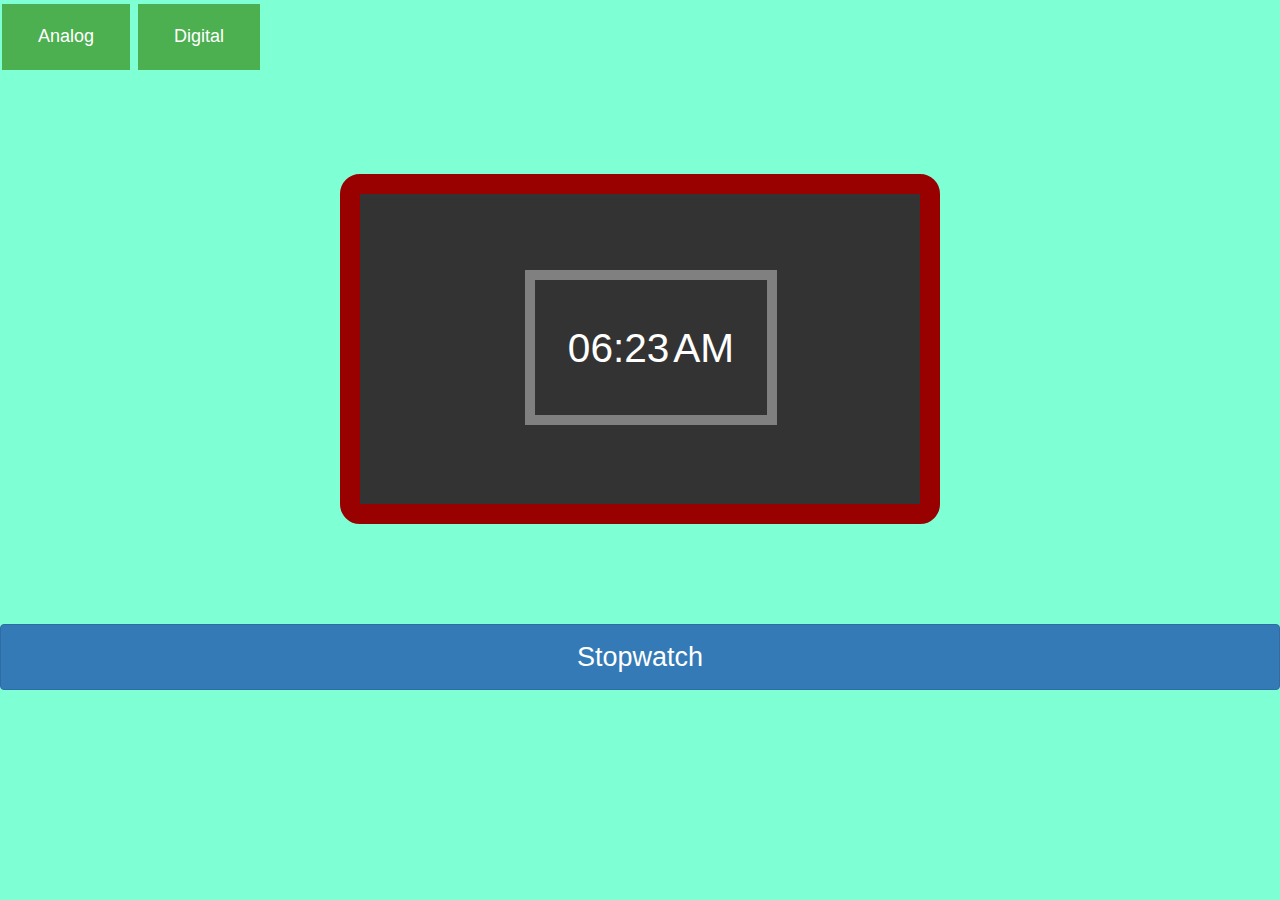
==== index.html @ 3d9ba509 "Removing unncessary code from index.html" ====
<!doctype html>
<html>
<head>

<meta name="viewport" content="width=device-width, initial-scale=1, maximum-scale=1">
<script src="https://ajax.googleapis.com/ajax/libs/jquery/3.5.1/jquery.min.js"></script>
<link rel="stylesheet" href="https://maxcdn.bootstrapcdn.com/bootstrap/3.4.1/css/bootstrap.min.css">
<link rel = "stylesheet" href = "clock.css">
<title>	Clock </title>
</head>
<body>

	<button id = "button1"> Analog </button>
	<button id = "button2"> Digital </button>
	
	<div class = "clock" id = "Digital">
		<div class = "outline" id = "idoutline">
			<span class = "Time" id = "Time"> 08:15 </span>
			<span class = "Time" id = "AMPM"> PM </span>
		</div>
	</div>
	
	<div class = "clockAnalog" id = "Analog"> 
		<div class = "MinuteHand" id = "minute"> </div>
		<div class = "SecondHand" id = "second"> </div>
		<div class = "HourHand" id = "hour"> </div>
		<div class = "pivot"></div>
		<div class = "number" id = "number1"> 1 </div>
		<div class = "number" id = "number2"> 2 </div>
		<div class = "number" id = "number3"> 3 </div>
		<div class = "number" id = "number4"> 4 </div>
		<div class = "number" id = "number5"> 5 </div>
		<div class = "number" id = "number6"> 6 </div>
		<div class = "number" id = "number7"> 7 </div>
		<div class = "number" id = "number8"> 8 </div>
		<div class = "number" id = "number9"> 9 </div>
		<div class = "number" id = "number10"> 10 </div>
		<div class = "number" id = "number11"> 11 </div>
		<div class = "number" id = "number12"> 12 </div>	
	</div>
	
<!-- This is where Stop watch starts from -->	
	<div class = "container" id = "bootcontainer">
		<div class = "jumbotron" id = "jumbo1">
			<div class = "well well-lg" id = "well1">
				<div class = "panel text-center" id = "panel1">
					<span class = "stopWatchTime" id = "stw">00:00:00:000<span>
				</div>
			</div>
				<button class="btn btn-primary responsive-width" id = "start" onclick = "stopWatch()" >Start</button>
				<button class="btn btn-success responsive-width" id = "stop"  onclick = "resetClock()" >Reset</button>
				<button class="btn btn-danger responsive-width" id = "reset" onclick = "stopClock()" >Stop</button>
		</div>	
	</div>	
<!-- This is where Timer watch starts from 	
	<div class = "container" id = "TimerContainer">
		<div class = "row">
			<div class = "col-lg-4" id = "timercol1">
				<label for="hours" class = "labelInputTime" id = "timerHoursLabel" >Hours</label>
				<input type="number" class = "timeInput" name = "hours" placeholder = "0" min="0" max="23" value = "0" step="1" id = "hoursTimer">
				<br>
				<label for="minutes" class = "labelInputTime" id = "timerMinutesLabel">Minutes</label>
				<input type="number" class = "timeInput" name = "minutes"  placeholder = "0" min="0" max="59" value = "0" step="1" id = "minutesTimer">
				<br>
				<label for="seconds" class = "labelInputTime" id = "timerSecondsLabel">Seconds</label>
				<input type="number" class = "timeInput" name = "seconds"  placeholder = "0" min="0" max="59" value = "0" step="1" id = "secondsTimer">
				<br>
				<button class="btn btn-primary" id = "startTimer" onclick = "startTimer1()">Start</button>
				<button class="btn btn-primary" id = "save" onclick = "addRow()">Save</button>
			</div>
			<div class = "col-lg-4" id = "timercol2">
				<div class = "panel text-center" id = "panel2">
					<span class = "timerTime" id = "stew" value = "00:00:00">00:00:00<span>
				</div>
				<div class="col-auto d-flex flex-column">
					<button class="btn btn-danger btn-sm m-1" id = "stopTimer" onclick = "stopTimer()" >Stop</button>
				</div>	
			</div>
			<div class = "col-lg-4" id = "timercol3">
			</div>
		</div>
	</div>
	

	<div class = "container" id = "AlarmContainer">
		<div class = "row">
			<div class = "col-lg-6" id = "alarm1">
				<label for="alarmTimePicker"  id = "alarmTimelabel" >Pick Time</label>
				<input type="time" name = "alarmTimePicker" value="13:30" id = "alarmTimePicker" value="16:32:55" >	
				<br>
				<label for="alarmName"  id = "alarmNamelabel1" >Enter Name</label>
				<input type="text" name = "alarmName" id = "alarmName" >	
				<br>
				<button class = "btn-primary" id = "buttonSaveAlarm" onclick = "alarmAddRow()">Save</button>
				<span id = "TImeTextAlarm"> TIME </span>
				<div class = "panel" id = "alarmPanel">
					<span id = "realTimeAlarm"> 08:15 </span>
				</div>
			</div>
			<div class = "col-lg-6" id = "alarm2"></div>
		</div>
	</div>			-->	
	
	
<div class="btn-group btn-group-justified flex-wrap responsive-width" data-toggle="buttons" id = "try">
  <a  class="btn btn-primary" id = "stopWatchButtonID">Stopwatch</a>
<!--  <a  class="btn btn-success" id = "timerButton">Timer</a>
  <a  class="btn btn-danger" id = "alarmButtonId">Alarm</a>-->
</div>					
<!-- <script src = "AnalogClock.js"> </script>	 -->
<!-- <script src = "addDiv.js"> </script>     -->	
<script src = "Clock.js"> </script>	
<script type="text/javascript">
$("#button1").on('click', function() {
   $("#Analog,#minute,#second, #hour, .pivot, .number").show();
   $("#Digital, #bootcontainer ,#TimerContainer").hide();
});
$("#button2").on('click', function() {
   $("#Digital, #idoutline, #Time, #AMPM").show();
   $("#Analog, #bootcontainer , #TimerContainer, #AlarmContainer").hide();
});
$("#stopWatchButtonID").on('click', function() {
   $("#panel1, #well1, #bootcontainer, #jumbo1").show();
   $("#Digital, #Analog, #TimerContainer, #AlarmContainer").hide();
});
/*
$("#timerButton").on('click', function() {
   $("#TimerContainer").show();
   $("#Digital, #Analog, #bootcontainer, #AlarmContainer").hide();
});

$("#alarmButtonId").on('click', function() {
   $("#AlarmContainer").show();
   $("#Digital, #Analog, #bootcontainer, #TimerContainer").hide();
}); */
	</script>
</body>
</html>
---- clock.css ----
body{
	background-color: aquamarine;
}

body {min-width:300px;
max-width: 1400;
}
 body {margin: 0; height: 100%;}
 
 html, body{
    height: 100%;
}

#button1, #button2 {
  background-color: #4CAF50;
  border: none;
  color: white;
  padding: 20px 36px;
  text-align: center;
  display: inline-block;
  font-size: 2vmin;
  margin: 4px 2px;
  cursor: pointer;
}

#Analog, #bootcontainer, #TimerContainer, #AlarmContainer	{
	display: none;
}

.clock {
  position: relative;
  background: #333333;
  max-width: 600px;
  min-width: 550px;
  min-height:  350px; 
  padding: 10px;
  border-radius: 20px;
  border: 20px solid #990000;
  margin-left: auto;
  margin-right: auto;
  text-align: center; 
}
.clock .outline {
	position: absolute;
	width: 45%;
	height:50%;
	padding : 9px;
	padding-top: 40px;
	left: 165px;
	margin-top: 66px;
	border: 10px solid gray;
	text-align: center;
}

.clock .outline .Time {
	Font-size: 290%;
	color:white;
}

/*	This is where analog clock starts from */

.clockAnalog {
	position: relative;
	height: 350px;
	width: 350px;
	border : 10px solid #282252;
	border-radius : 50%;
	background-color: pink;
	margin-left: auto;
	margin-right: auto;
}

.clockAnalog, .clock{
	margin-top : 100px;
}


.clockAnalog .number {
  --rotation: 0;
  position: absolute;
  width: 100%;
  height: 100%;
  text-align: center;
  transform: rotate(var(--rotation));
  font-size: 1.5rem;
}

#number1 { --rotation: 30deg; }
#number2 { --rotation: 60deg; }
#number3 { --rotation: 90deg; }
#number4 { --rotation: 120deg; }
#number5 { --rotation: 150deg; }
#number6 { --rotation: 180deg; }
#number7 { --rotation: 210deg; }
#number8 { --rotation: 240deg; }
#number9 { --rotation: 270deg; }
#number10 { --rotation: 300deg; }
#number11 { --rotation: 330deg; }

#hour,
#minute,
#second {
    position: absolute;
    background: black;
    border-radius: 10px;
    transform-origin: bottom;
}
  
#hour {
    width: 2%;
    height: 25%;
    top: 25%;
    left: 49.85%;
}
  
#minute {
    width: 1.8%;
    height: 30%;
    top: 19%;
    left: 49.85%;
}
  
#second {
    width: 1.3%;
    height: 40%;
    top: 9%;
    left: 49.85%;
}
.clockAnalog .pivot{
	position:absolute;
	border-radius: 50%;
	background: black;
	width: 5%;
	height: 5%;
	text-align: center;
	left: 47.35%;
	TOP:47%;
}

/* This is where stopwatch starts from	*/
#alarmButtonId, #timerButton , #stopWatchButtonID, #start, #stop, #reset {
	position: relative;
	padding: 13px;
	font-size: 3vmin;
}

#try{
	margin-top: 100px;
}

#panel1{
	width: 40%;
	margin-left: 30%;
	margin-top: 20px;
	height: 10vmin;
	
}
.stopWatchTime, .timerTime{
	font-size: 4vmin;
}

#bootcontainer{
	position:relative;
	margin-bottom: 0;
	margin-top: 45px;
}

/* This is where timer starts from	*/

.col-lg-4{
	height: 390px;
}

#TimerContainer{
	position: relative;
	margin-top:3.50%;
}


#timercol1{
	position: relative;
	background: orange;
}

#timercol2{
	position: relative;
	background: pink;
}

#timercol3{
	position: relative;
	background: #93F630 ;
}

#panel2{
	position:absolute;
	width: 80%;
	left: 10%;
	margin-top: 5%;
	height: 20%;
	
}
 #stopTimer{
	position: absolute;
	top: 80%;
	width: 25%;
	font-size: 3vmin;
}

#startTimer, #save{
	position: absolute;
	top: 80%;
	width: 25%;
	font-size: 3vmin;
}
#save{
	left: 30%;
	}

.timeInput{
	position: absolute;
	left: 40%;
	height: 20px;
	width: 25%;
	font-size: 2.5vmin;
} 

.labelInputTime{
	position : absolute;
	height: 20px;
	padding-right: 2%;
	font-size: 3vmin;
}

#hoursTimer, #timerHoursLabel{
	top: 5%;
}

#minutesTimer, #timerMinutesLabel{
	top: 15%;
}

#secondsTimer, #timerSecondsLabel {
	top: 25%;
}

.responsive-width {
    font-size: 3vmin ;
}

#timercol3, #alarm2{
	overflow: auto;

}

/* This is where alarm starts from*/
 #alarm2{
	background-color: rgb(161, 214, 250);
	border: solid 20px orange;
}
#alarm1{
	background-color: #333333;
	border: solid 20px orange;
}
.col-lg-6{
	margin-top: 100px;
	position: relative;
	height: 390px;
}
#alarmTimelabel, #alarmNamelabel1 {
	color: wheat;
	margin-top: 5%;
}
#buttonSaveAlarm{
	font-size: 2.4vmin;
}
#alarmName{
	width: 20%;
}

#alarmPanel{
	position:absolute;
	width: 20%;
	left: 40%;
	margin-top: 5%;
	height: 20%;
	padding-left: 2%;
	padding-top: 3%;
}

#TImeTextAlarm{
	position: absolute;
	margin-left: 10%;
	margin-top: 13%;
	font-size: 4vmin;
	color: #93F630;
}
#realTimeAlarm{
	position: absolute;
	font-size: 3vmin;
	font : bold;
	display: inline-block;
}


@media screen and (max-width: 700px){
	body{
		background-color: #283747;
	}
	
	.col-lg-4{
	height: 150px;
	}
	
	.clock {
		position: relative;
		background: #333333;
		min-width: 80%;
		min-height:  40%; 
		padding: 2%;
		text-align: center; 	
	}
	.clock .outline{
		position: absolute;
		width: 60%;
		height: 50%;
		padding-top: 6%;
		margin-top : 15%;
		left:21.5%;
		text-align: center;
	}
	
	#button1, #button2 {
		padding: 2% 4%;
		text-align: center;
		display: inline-block;
		font-size: 20px;
		margin: 4px 2px;
		cursor: pointer;
	}
	
	.clockAnalog, .clock{
		margin-top : 20%;
	}
	
	#Time{
		left: 27%;
	}
	
	#AMPM{
		left: 55%;
	}
	
	.clock .outline .Time {
	position: absolute;
	Font-size: 5vmin;
	color:white;
	}
	
	.clockAnalog {
		position: relative;
		height: 200px;
		width: 200px;
		border : 10px solid #282252;
		border-radius : 50%;
		background-color: pink;
	}
	
	.col-lg-4{
		height: 150px;
	}
	
	#hoursTimer, #timerHoursLabel{
	top: 5%;
	}

	#minutesTimer, #timerMinutesLabel{
	top: 20%;
	}

	#secondsTimer, #timerSecondsLabel {
	top: 35%;
	}
	
	#stopTimer{
	position: absolute;
	top: 55%;
	left: 40%;
	width: 15%;
	font-size: 3vmin;
	}
	
	#startTimer, #save{
	position: absolute;
	right: 15%;
	width: 15%;
	font-size: 3vmin;
	}
	#save{
		top: 50%;
		left: 70%;
	}
	#startTimer{
		top: 15%;
	}
	
	.clock .outline .Time {
	Font-size: 5vmin;
	color:white;
}
}

@media only screen and (min-width:700px) and (max-width:1199px){
		.col-lg-4{
		height: 200px;
	}
	
	#startTimer, #save{
	position: absolute;
	top: 15%;
	right: 15%;
	width: 15%;
	font-size: 3vmin;
	}
	#save{
		top: 50%;
		left: 70%;
	}
	
	#stopTimer{
	position: absolute;
	top: 70%;
	width: 25%;
	font-size: 3vmin;
	}
	
	#hoursTimer, #timerHoursLabel{
	top: 5%;
	}

	#minutesTimer, #timerMinutesLabel{
	top: 20%;
	}

	#secondsTimer, #timerSecondsLabel {
	top: 35%;
	}


}






@media only screen and (min-width:990px) and (max-width:1199px){

	#alarmPanel{
		position:absolute;
		width: 20%;
		left: 40%;
		margin-top: 5%;
		height: 20%;
		padding-left: 3.5%;
		padding-top: 2%;
	}
	#TImeTextAlarm{
		position: absolute;
		margin-left: 18%;
		margin-top: 10%;
		font-size: 4vmin;
		color: yellow;
	}
	#realTimeAlarm{
		position: absolute;
		font-size: 4vmin;
		display: inline-block;
	}
}	


	@media only screen and (max-width:990px){
		#alarmPanel{
			margin-top: 5%;
			height: 16%;
			padding-left: 2%;
			padding-top: 2%;
		}
		#realTimeAlarm{
			font-size: 4vmin;
		}
		#TImeTextAlarm{
			margin-left: 12%;
			margin-top: 12%;
			font-size: 4vmin;
			color: blue;
		}
	}

	@media only screen and (max-width:400px){
		#alarmPanel{
			margin-top: 10%;
			height: 12%;
			padding-left: 2%;
			padding-top: 2%;
		}
		#realTimeAlarm{
			font-size: 4vmin;
		}
		#TImeTextAlarm{
			margin-left: 9%;
			margin-top: 20%;
			font-size: 4vmin;
			color: blue;
		}
	}
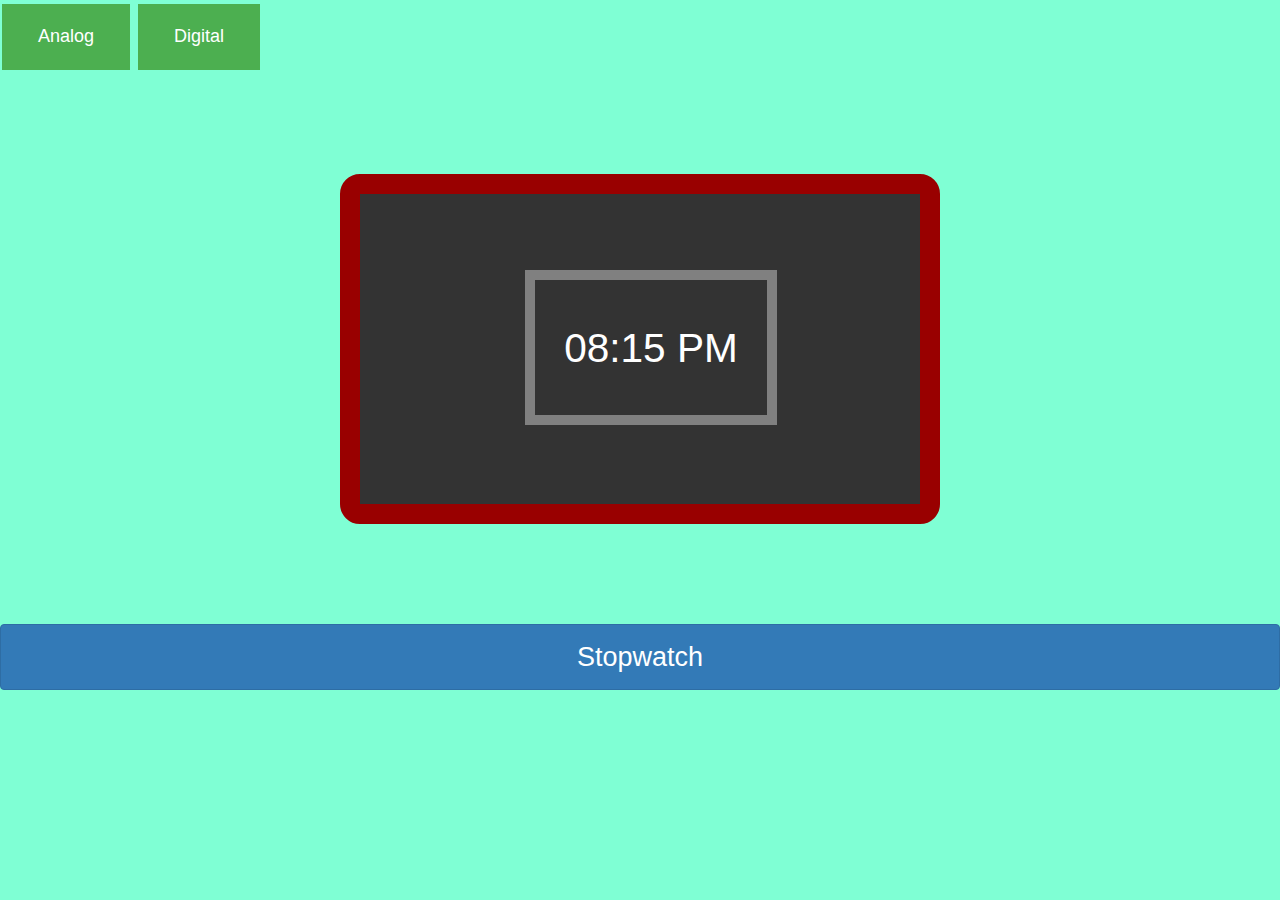
==== commit 7605d64b: "Changed the position of script tags to the top of the html file" ====
--- a/index.html
+++ b/index.html
@@ -8,6 +8,31 @@
 <link rel = "stylesheet" href = "clock.css">
 <title>	Clock </title>
 </head>
+	<script src = "Clock.js"> </script>	
+<script type="text/javascript">
+$("#button1").on('click', function() {
+   $("#Analog,#minute,#second, #hour, .pivot, .number").show();
+   $("#Digital, #bootcontainer ,#TimerContainer").hide();
+});
+$("#button2").on('click', function() {
+   $("#Digital, #idoutline, #Time, #AMPM").show();
+   $("#Analog, #bootcontainer , #TimerContainer, #AlarmContainer").hide();
+});
+$("#stopWatchButtonID").on('click', function() {
+   $("#panel1, #well1, #bootcontainer, #jumbo1").show();
+   $("#Digital, #Analog, #TimerContainer, #AlarmContainer").hide();
+});
+/*
+$("#timerButton").on('click', function() {
+   $("#TimerContainer").show();
+   $("#Digital, #Analog, #bootcontainer, #AlarmContainer").hide();
+});
+
+$("#alarmButtonId").on('click', function() {
+   $("#AlarmContainer").show();
+   $("#Digital, #Analog, #bootcontainer, #TimerContainer").hide();
+}); */
+	</script>
 <body>
 
 	<button id = "button1"> Analog </button>
@@ -109,30 +134,6 @@
 </div>					
 <!-- <script src = "AnalogClock.js"> </script>	 -->
 <!-- <script src = "addDiv.js"> </script>     -->	
-<script src = "Clock.js"> </script>	
-<script type="text/javascript">
-$("#button1").on('click', function() {
-   $("#Analog,#minute,#second, #hour, .pivot, .number").show();
-   $("#Digital, #bootcontainer ,#TimerContainer").hide();
-});
-$("#button2").on('click', function() {
-   $("#Digital, #idoutline, #Time, #AMPM").show();
-   $("#Analog, #bootcontainer , #TimerContainer, #AlarmContainer").hide();
-});
-$("#stopWatchButtonID").on('click', function() {
-   $("#panel1, #well1, #bootcontainer, #jumbo1").show();
-   $("#Digital, #Analog, #TimerContainer, #AlarmContainer").hide();
-});
-/*
-$("#timerButton").on('click', function() {
-   $("#TimerContainer").show();
-   $("#Digital, #Analog, #bootcontainer, #AlarmContainer").hide();
-});
 
-$("#alarmButtonId").on('click', function() {
-   $("#AlarmContainer").show();
-   $("#Digital, #Analog, #bootcontainer, #TimerContainer").hide();
-}); */
-	</script>
 </body>
 </html>
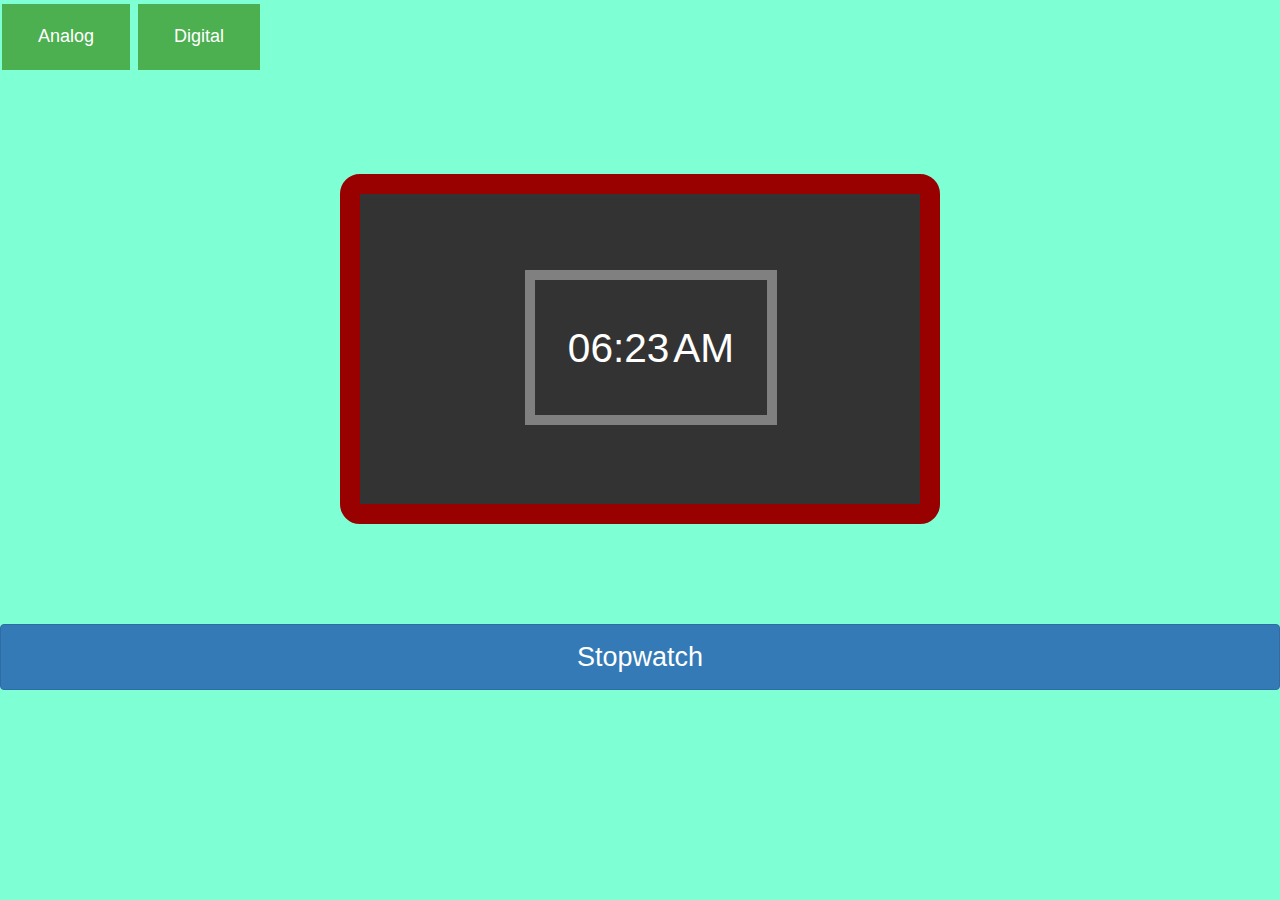
==== commit e897a914: "Reverted changes in html" ====
--- a/index.html
+++ b/index.html
@@ -8,31 +8,7 @@
 <link rel = "stylesheet" href = "clock.css">
 <title>	Clock </title>
 </head>
-	<script src = "Clock.js"> </script>	
-<script type="text/javascript">
-$("#button1").on('click', function() {
-   $("#Analog,#minute,#second, #hour, .pivot, .number").show();
-   $("#Digital, #bootcontainer ,#TimerContainer").hide();
-});
-$("#button2").on('click', function() {
-   $("#Digital, #idoutline, #Time, #AMPM").show();
-   $("#Analog, #bootcontainer , #TimerContainer, #AlarmContainer").hide();
-});
-$("#stopWatchButtonID").on('click', function() {
-   $("#panel1, #well1, #bootcontainer, #jumbo1").show();
-   $("#Digital, #Analog, #TimerContainer, #AlarmContainer").hide();
-});
-/*
-$("#timerButton").on('click', function() {
-   $("#TimerContainer").show();
-   $("#Digital, #Analog, #bootcontainer, #AlarmContainer").hide();
-});
-
-$("#alarmButtonId").on('click', function() {
-   $("#AlarmContainer").show();
-   $("#Digital, #Analog, #bootcontainer, #TimerContainer").hide();
-}); */
-	</script>
+	
 <body>
 
 	<button id = "button1"> Analog </button>
@@ -134,6 +110,31 @@
 </div>					
 <!-- <script src = "AnalogClock.js"> </script>	 -->
 <!-- <script src = "addDiv.js"> </script>     -->	
+<script src = "Clock.js"> </script>	
+<script type="text/javascript">
+$("#button1").on('click', function() {
+   $("#Analog,#minute,#second, #hour, .pivot, .number").show();
+   $("#Digital, #bootcontainer ,#TimerContainer").hide();
+});
+$("#button2").on('click', function() {
+   $("#Digital, #idoutline, #Time, #AMPM").show();
+   $("#Analog, #bootcontainer , #TimerContainer, #AlarmContainer").hide();
+});
+$("#stopWatchButtonID").on('click', function() {
+   $("#panel1, #well1, #bootcontainer, #jumbo1").show();
+   $("#Digital, #Analog, #TimerContainer, #AlarmContainer").hide();
+});
+/*
+$("#timerButton").on('click', function() {
+   $("#TimerContainer").show();
+   $("#Digital, #Analog, #bootcontainer, #AlarmContainer").hide();
+});
+
+$("#alarmButtonId").on('click', function() {
+   $("#AlarmContainer").show();
+   $("#Digital, #Analog, #bootcontainer, #TimerContainer").hide();
+}); */
+</script>
 
 </body>
 </html>
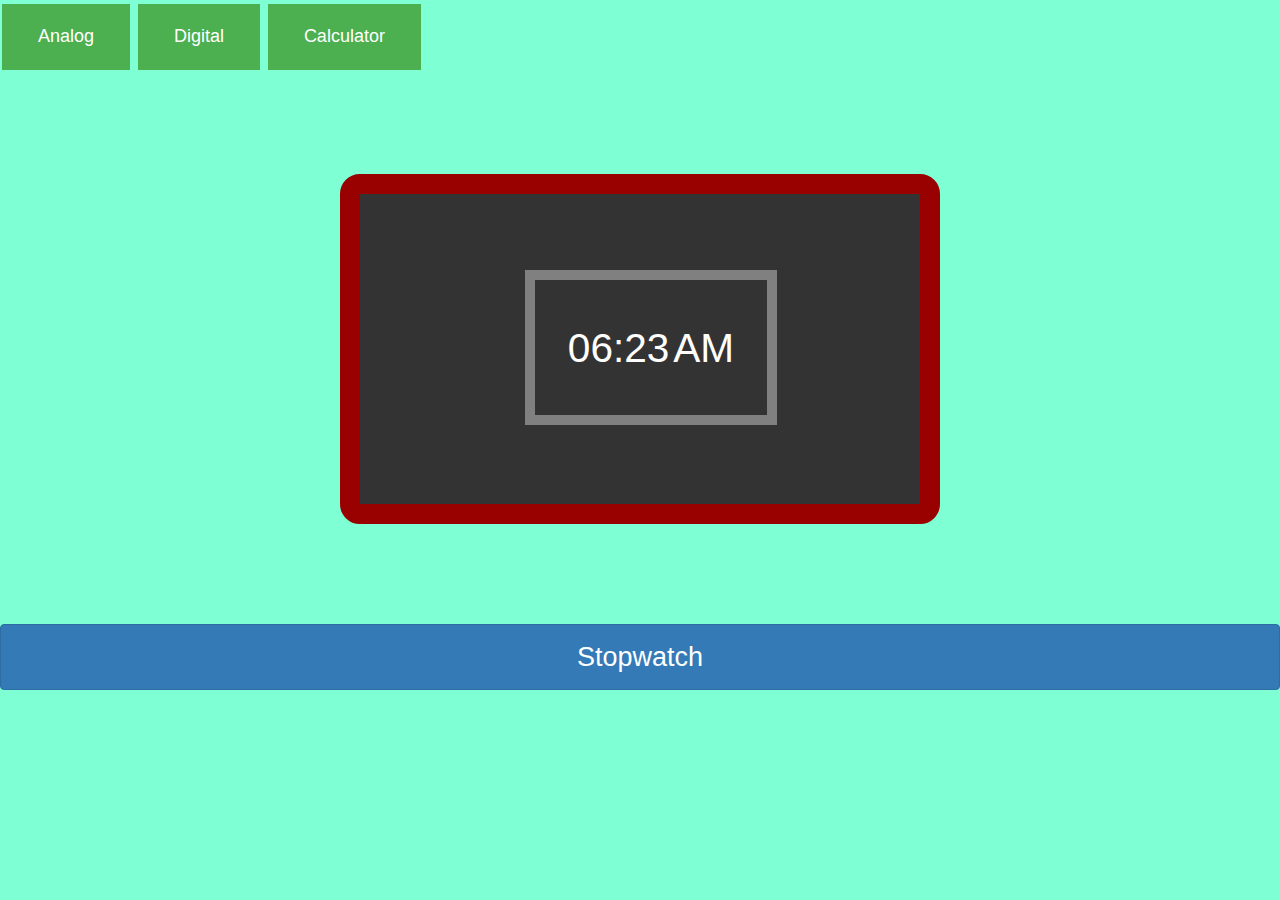
==== commit 519bc9dc: "Added files for calculator" ====
--- a/index.html
+++ b/index.html
@@ -11,8 +11,9 @@
 	
 <body>
 
-	<button id = "button1"> Analog </button>
-	<button id = "button2"> Digital </button>
+	<a href id = "button1"> Analog </a>
+	<a href id = "button2"> Digital </a>
+	<a href = "calculator.html" id = "button3"> Calculator </a>
 	
 	<div class = "clock" id = "Digital">
 		<div class = "outline" id = "idoutline">
--- a/clock.css
+++ b/clock.css
@@ -11,7 +11,7 @@
     height: 100%;
 }
 
-#button1, #button2 {
+#button1, #button2, #button3 {
   background-color: #4CAF50;
   border: none;
   color: white;
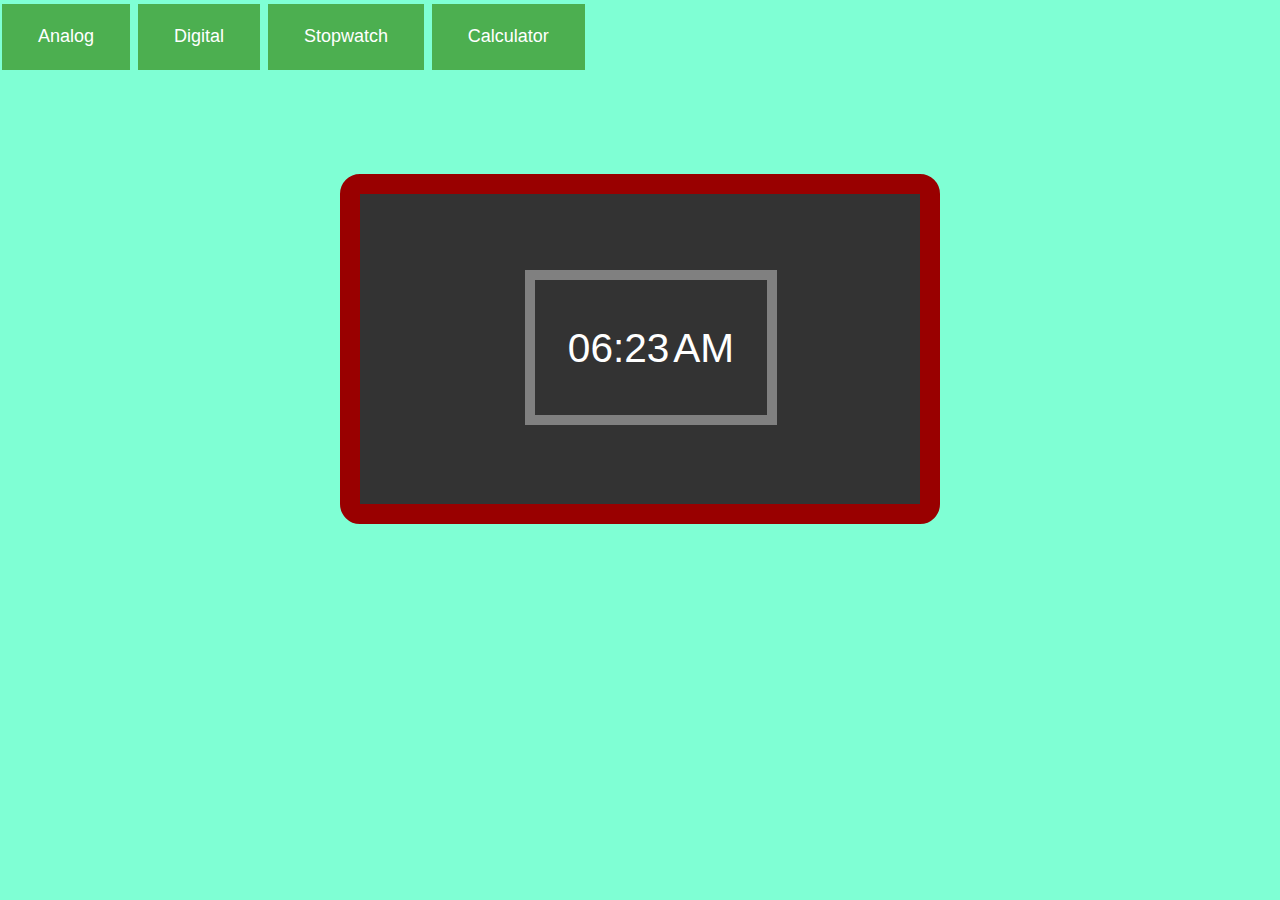
==== commit 07ba2be7: "Fixing the reload problem and stopwatcch button" ====
--- a/index.html
+++ b/index.html
@@ -11,8 +11,9 @@
 	
 <body>
 
-	<a href id = "button1"> Analog </a>
-	<a href id = "button2"> Digital </a>
+	<a id = "button1"> Analog </a>
+	<a id = "button2"> Digital </a>
+	<a id = "stopWatchButtonID"> Stopwatch </a>
 	<a href = "calculator.html" id = "button3"> Calculator </a>
 	
 	<div class = "clock" id = "Digital">
@@ -104,8 +105,8 @@
 	</div>			-->	
 	
 	
-<div class="btn-group btn-group-justified flex-wrap responsive-width" data-toggle="buttons" id = "try">
-  <a  class="btn btn-primary" id = "stopWatchButtonID">Stopwatch</a>
+<!-- <div class="btn-group btn-group-justified flex-wrap responsive-width" data-toggle="buttons" id = "try">
+  <a  class="btn btn-primary" id = "stopWatchButtonID">Stopwatch</a> -->
 <!--  <a  class="btn btn-success" id = "timerButton">Timer</a>
   <a  class="btn btn-danger" id = "alarmButtonId">Alarm</a>-->
 </div>					
--- a/clock.css
+++ b/clock.css
@@ -11,7 +11,7 @@
     height: 100%;
 }
 
-#button1, #button2, #button3 {
+#button1, #button2, #button3, #stopWatchButtonID {
   background-color: #4CAF50;
   border: none;
   color: white;
@@ -138,7 +138,7 @@
 }
 
 /* This is where stopwatch starts from	*/
-#alarmButtonId, #timerButton , #stopWatchButtonID, #start, #stop, #reset {
+#alarmButtonId, #timerButton , #start, #stop, #reset {
 	position: relative;
 	padding: 13px;
 	font-size: 3vmin;
@@ -330,7 +330,7 @@
 		text-align: center;
 	}
 	
-	#button1, #button2 {
+	#button1, #button2, #button3, #stopWatchButtonID {
 		padding: 2% 4%;
 		text-align: center;
 		display: inline-block;
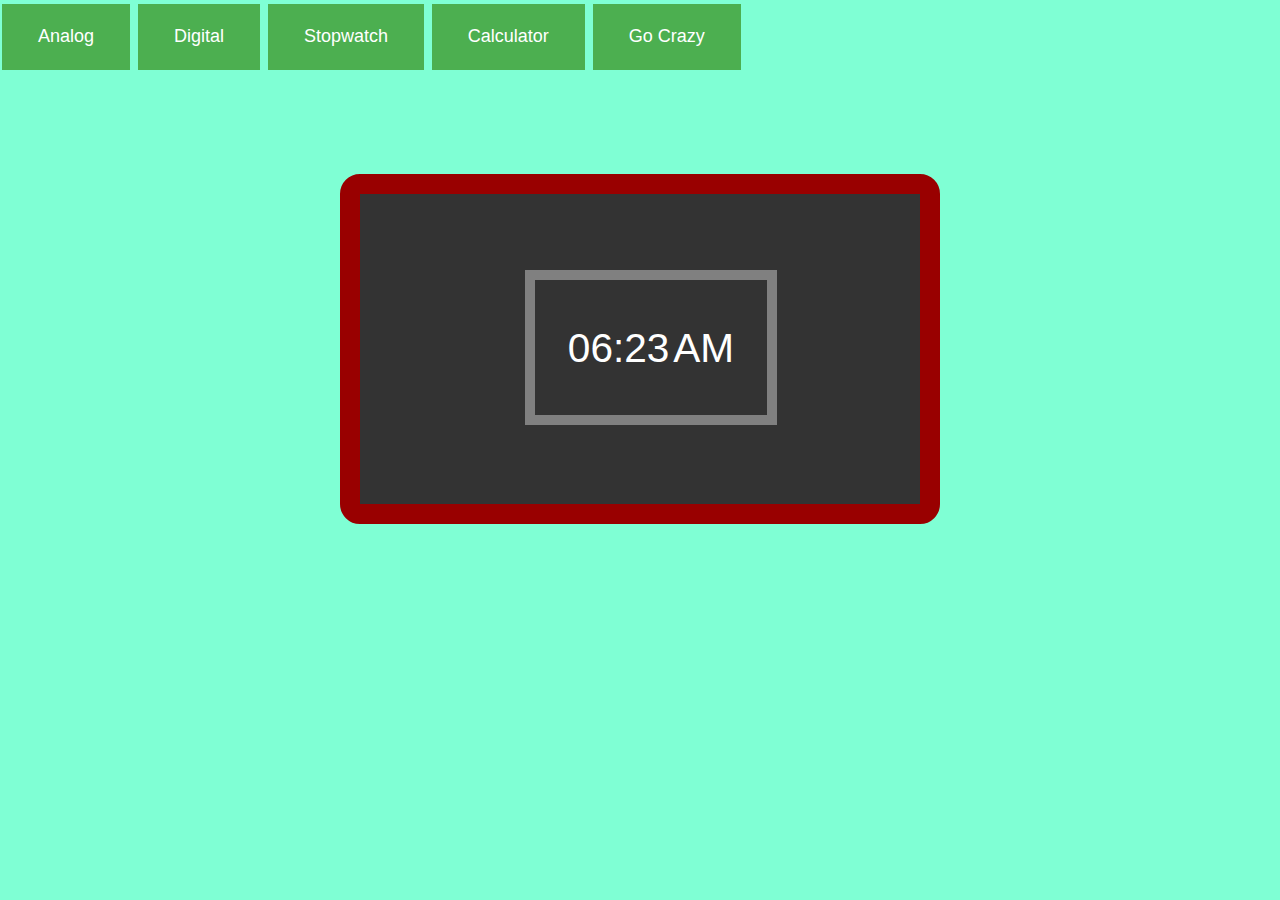
==== commit c193929d: "Added new functionality of go crazy" ====
--- a/index.html
+++ b/index.html
@@ -15,6 +15,7 @@
 	<a id = "button2"> Digital </a>
 	<a id = "stopWatchButtonID"> Stopwatch </a>
 	<a href = "calculator.html" id = "button3"> Calculator </a>
+	<a id = "button4" onclick="goCrazy()">Go Crazy</a>
 	
 	<div class = "clock" id = "Digital">
 		<div class = "outline" id = "idoutline">
--- a/clock.css
+++ b/clock.css
@@ -11,7 +11,7 @@
     height: 100%;
 }
 
-#button1, #button2, #button3, #stopWatchButtonID {
+#button1, #button2, #button3, #stopWatchButtonID, #button4 {
   background-color: #4CAF50;
   border: none;
   color: white;
@@ -330,7 +330,7 @@
 		text-align: center;
 	}
 	
-	#button1, #button2, #button3, #stopWatchButtonID {
+	#button1, #button2, #button3,#button4, #stopWatchButtonID {
 		padding: 2% 4%;
 		text-align: center;
 		display: inline-block;
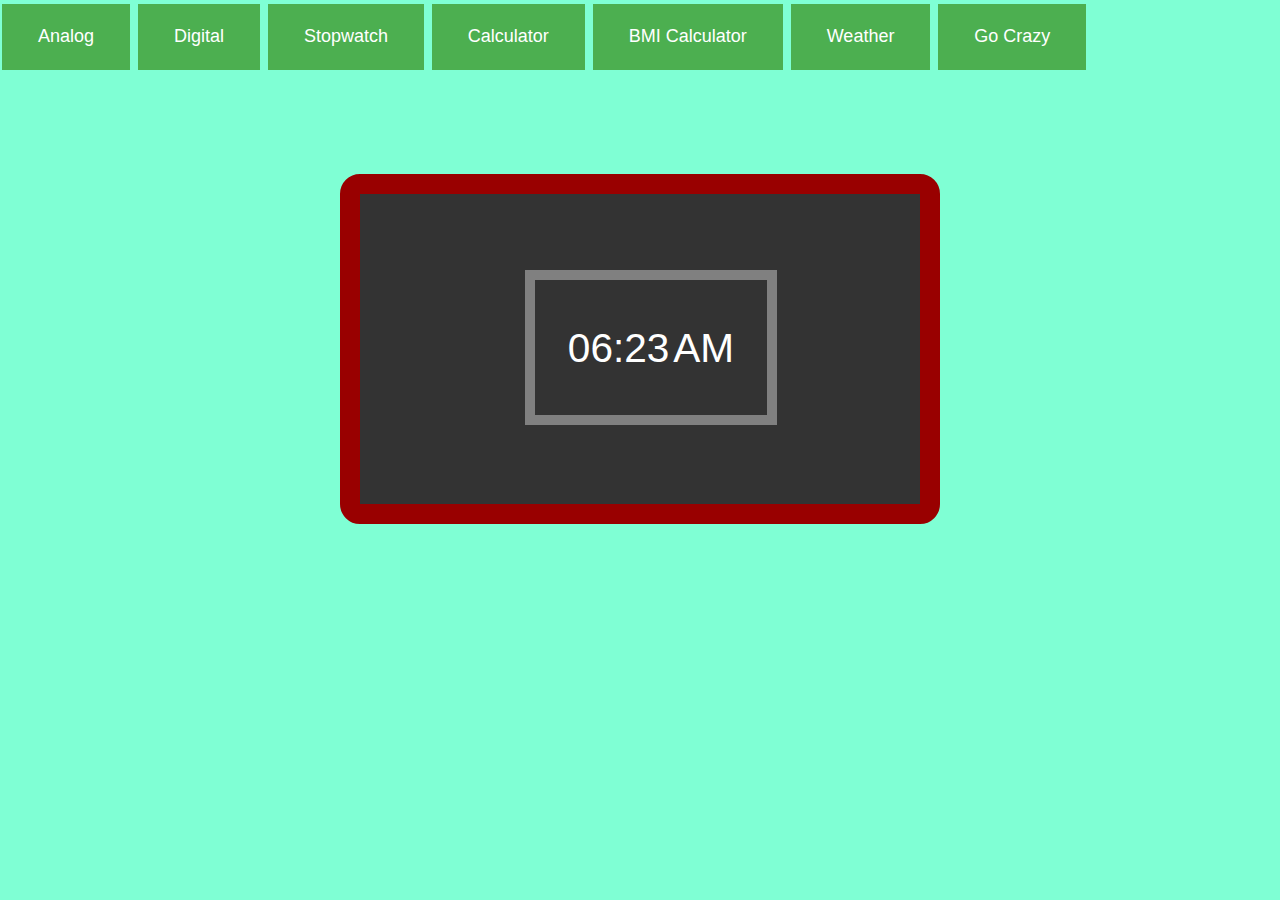
==== commit c6e93824: "Weather API updation" ====
--- a/index.html
+++ b/index.html
@@ -15,6 +15,8 @@
 	<a id = "button2"> Digital </a>
 	<a id = "stopWatchButtonID"> Stopwatch </a>
 	<a href = "calculator.html" id = "button3"> Calculator </a>
+	<a href = "bmiCalculator.html" id = "button6"> BMI Calculator </a>
+	<a href = "weather.html" id = "button5"> Weather </a>
 	<a id = "button4" onclick="goCrazy()">Go Crazy</a>
 	
 	<div class = "clock" id = "Digital">
@@ -23,7 +25,6 @@
 			<span class = "Time" id = "AMPM"> PM </span>
 		</div>
 	</div>
-	
 	<div class = "clockAnalog" id = "Analog"> 
 		<div class = "MinuteHand" id = "minute"> </div>
 		<div class = "SecondHand" id = "second"> </div>
--- a/clock.css
+++ b/clock.css
@@ -11,7 +11,7 @@
     height: 100%;
 }
 
-#button1, #button2, #button3, #stopWatchButtonID, #button4 {
+#button1, #button2, #button3, #stopWatchButtonID, #button4,#button5, #button6 {
   background-color: #4CAF50;
   border: none;
   color: white;
@@ -330,7 +330,7 @@
 		text-align: center;
 	}
 	
-	#button1, #button2, #button3,#button4, #stopWatchButtonID {
+	#button1, #button2, #button3,#button4, #button5, #button6, #stopWatchButtonID {
 		padding: 2% 4%;
 		text-align: center;
 		display: inline-block;
